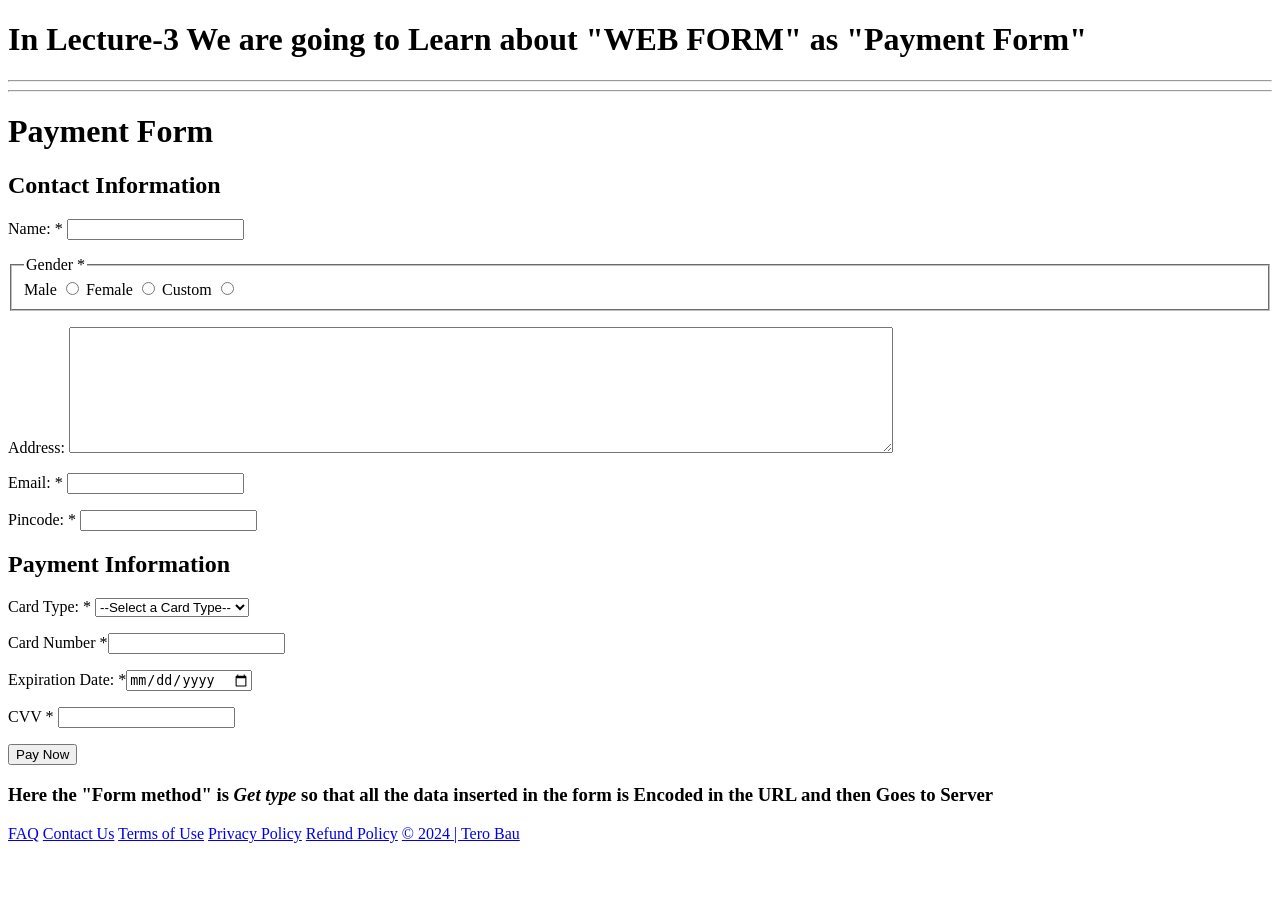
==== Payment_form.html @ 313668db "Add files via upload first upload" ====
<!DOCTYPE html>
<html lang="en">
<head>
    <meta charset="UTF-8">
    <meta name="viewport" content="width=device-width, initial-scale=1.0">
    <title>Payment Form</title>
</head>
<body>
    <header>
        <h1>In Lecture-3 We are going to Learn about "WEB FORM" as "Payment Form"</h1>
    </header>
    <hr>
    <hr>
    <form action="">
        <!--"form" tag is used for making form in the html-->
        <h1>Payment Form</h1>
        <h2>Contact Information</h2>
        <p>Name: * <input type="text" name="name" required></p>
        <!--"input" tag is used for user input, there are various types of input tags..// For text input= "input:text" is used -->
        <!--"required" attribute is used to make the user input necessary to fill to Submit the form-->
        <p>
            <fieldset>
                <legend>Gender * </legend>
            Male <input type="radio" name="gender" id="male" required>
            Female <input type="radio" name="gender" id="female"required>
            Custom <input type="radio" name="gender" id="custom"required>
                
        </fieldset>
        <!--"fieldset" tag is used to Organize the data at one field/Box, 
        "legend" tag is used to give title in the field box,
        "input:radio" tag is used to give radio buttom in the web-->
        </p>
        <p>Address: <textarea name="address" id="address" cols="100" rows="8"></textarea> </p>
        <!--"textarea" tag is used for inserting a box type area for the text in the web page-->
        <p>Email: * <input type="email" name="email" id="email" required></p>
        <!--"input:email" tag is used to give user input for email which genuinlly detect the email is right or wrong -->
        <p>Pincode: * <input type="number" name="pincode" id="pincode" required> </p>
        <!--"input:number" tag is used for user input as Numbers-->
        <h2>Payment Information </h2>
        <p>Card Type: *
            <select name="card_type" id="card_type" required>
                <option value="">--Select a Card Type--</option>
                <option value="visa">Visa</option>
                <option value="rupay">Rupay</option>
                <option value="mastercard">MasterCard</option>
                
            </select>
            <!--"select" tag is used to make a list of user input & select one option of the multiple choice -->
        </p>
        <p>
            Card Number *<input type="number" name="card_number" id="card_number" required>
        </p>
        <P>
            Expiration Date: *<input type="date" name="exp_date" id="exp_date" required>
        </P>
        <!--"input:date" tag is used to display user input date box/sheet to select date-->
        <p>
            CVV * <input type="password" name="cvv" id="cvv" required>
        </p>
        <!--"input:password" tag is used to make user input that is hidden as Password-->
        <input type="submit" value="Pay Now">
        <!--"input:submit" tag is used to display button to proceed// the button name is displayed as [the Value name="......"]-->


    </form>
    <h3>Here the "Form method" is <i>Get type</i> so that all the data inserted in the form is Encoded in the URL and then Goes to Server</h3>
    <footer>
        <a href="#">FAQ</a>
        <a href="#">Contact Us</a>
        <a href="#">Terms of Use</a>
        <a href="#">Privacy Policy</a>
        <a href="#">Refund Policy</a>
        <a href="#">&copy; 2024 | Tero Bau</a>
    </footer>
</body>
</html>
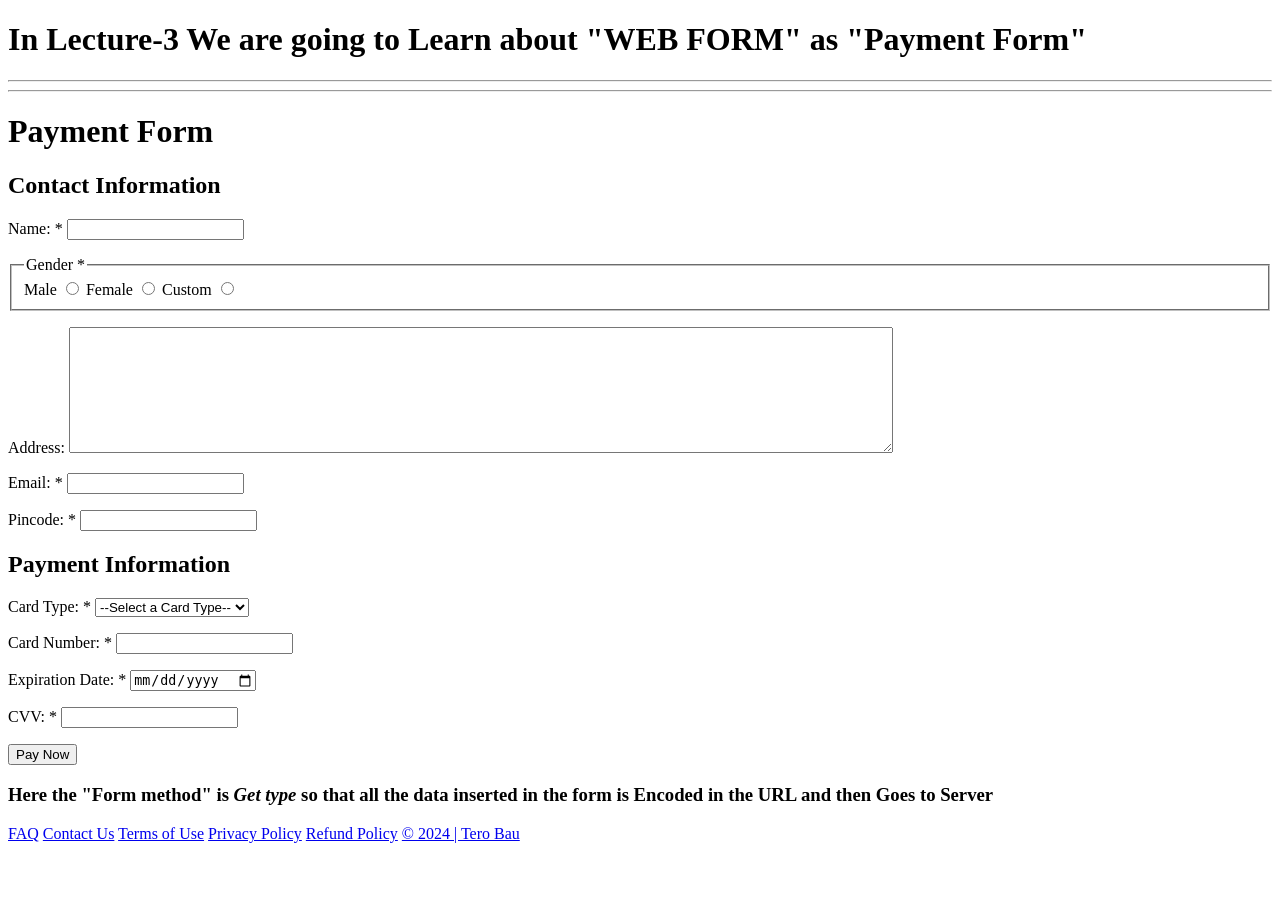
==== commit efa15590: "Update Payment_form.html" ====
--- a/Payment_form.html
+++ b/Payment_form.html
@@ -12,56 +12,58 @@
     <hr>
     <hr>
     <form action="">
-        <!--"form" tag is used for making form in the html-->
         <h1>Payment Form</h1>
         <h2>Contact Information</h2>
-        <p>Name: * <input type="text" name="name" required></p>
-        <!--"input" tag is used for user input, there are various types of input tags..// For text input= "input:text" is used -->
-        <!--"required" attribute is used to make the user input necessary to fill to Submit the form-->
+        <p>
+            <label for="name">Name: *</label>
+            <input type="text" name="name" id="name" required>
+        </p>
         <p>
             <fieldset>
-                <legend>Gender * </legend>
-            Male <input type="radio" name="gender" id="male" required>
-            Female <input type="radio" name="gender" id="female"required>
-            Custom <input type="radio" name="gender" id="custom"required>
-                
-        </fieldset>
-        <!--"fieldset" tag is used to Organize the data at one field/Box, 
-        "legend" tag is used to give title in the field box,
-        "input:radio" tag is used to give radio buttom in the web-->
+                <legend>Gender *</legend>
+                <label for="male">Male</label>
+                <input type="radio" name="gender" id="male" required>
+                <label for="female">Female</label>
+                <input type="radio" name="gender" id="female" required>
+                <label for="custom">Custom</label>
+                <input type="radio" name="gender" id="custom" required>
+            </fieldset>
         </p>
-        <p>Address: <textarea name="address" id="address" cols="100" rows="8"></textarea> </p>
-        <!--"textarea" tag is used for inserting a box type area for the text in the web page-->
-        <p>Email: * <input type="email" name="email" id="email" required></p>
-        <!--"input:email" tag is used to give user input for email which genuinlly detect the email is right or wrong -->
-        <p>Pincode: * <input type="number" name="pincode" id="pincode" required> </p>
-        <!--"input:number" tag is used for user input as Numbers-->
-        <h2>Payment Information </h2>
-        <p>Card Type: *
+        <p>
+            <label for="address">Address:</label>
+            <textarea name="address" id="address" cols="100" rows="8"></textarea>
+        </p>
+        <p>
+            <label for="email">Email: *</label>
+            <input type="email" name="email" id="email" required>
+        </p>
+        <p>
+            <label for="pincode">Pincode: *</label>
+            <input type="number" name="pincode" id="pincode" required>
+        </p>
+        <h2>Payment Information</h2>
+        <p>
+            <label for="card_type">Card Type: *</label>
             <select name="card_type" id="card_type" required>
                 <option value="">--Select a Card Type--</option>
                 <option value="visa">Visa</option>
                 <option value="rupay">Rupay</option>
                 <option value="mastercard">MasterCard</option>
-                
             </select>
-            <!--"select" tag is used to make a list of user input & select one option of the multiple choice -->
         </p>
         <p>
-            Card Number *<input type="number" name="card_number" id="card_number" required>
+            <label for="card_number">Card Number: *</label>
+            <input type="number" name="card_number" id="card_number" required>
         </p>
-        <P>
-            Expiration Date: *<input type="date" name="exp_date" id="exp_date" required>
-        </P>
-        <!--"input:date" tag is used to display user input date box/sheet to select date-->
         <p>
-            CVV * <input type="password" name="cvv" id="cvv" required>
+            <label for="exp_date">Expiration Date: *</label>
+            <input type="date" name="exp_date" id="exp_date" required>
         </p>
-        <!--"input:password" tag is used to make user input that is hidden as Password-->
+        <p>
+            <label for="cvv">CVV: *</label>
+            <input type="password" name="cvv" id="cvv" required>
+        </p>
         <input type="submit" value="Pay Now">
-        <!--"input:submit" tag is used to display button to proceed// the button name is displayed as [the Value name="......"]-->
-
-
     </form>
     <h3>Here the "Form method" is <i>Get type</i> so that all the data inserted in the form is Encoded in the URL and then Goes to Server</h3>
     <footer>
@@ -73,4 +75,4 @@
         <a href="#">&copy; 2024 | Tero Bau</a>
     </footer>
 </body>
-</html>+</html>
